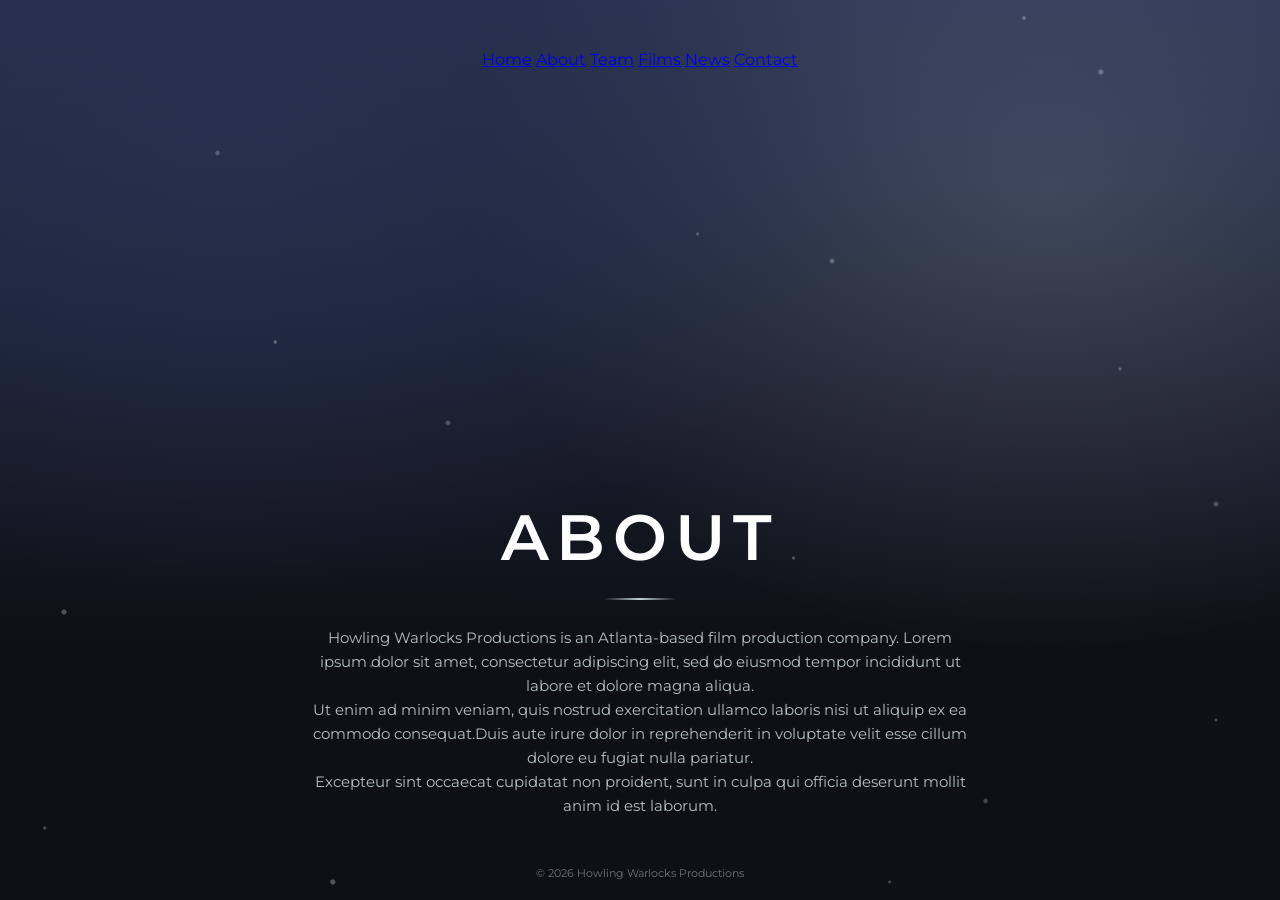
==== about.html @ 69b0be87 "Add About page for Howling Warlocks Productions This file contains the HTML structure and content fo" ====
<!DOCTYPE html>
<html lang="en">
<head>
  <meta charset="UTF-8" />
  <title>About | Howling Warlocks Productions</title>
  <meta name="viewport" content="width=device-width, initial-scale=1" />
  <meta name="description" content="About Howling Warlocks Productions, an Atlanta-based film production company." />

  <!-- Favicon -->
  <link rel="icon" type="image/png" href="/favicon.png">

  <!-- Fonts -->
  <link rel="preconnect" href="https://fonts.googleapis.com">
  <link rel="preconnect" href="https://fonts.gstatic.com" crossorigin>
  <link href="https://fonts.googleapis.com/css2?family=Montserrat:wght@400;500;600;700&display=swap" rel="stylesheet">

  <!-- Site styles -->
  <link rel="stylesheet" href="/assets/css/styles.css">
</head>

<body>

  <nav class="nav">
    <a href="/">Home</a>
    <a href="/about.html">About</a>
    <a href="/team.html">Team</a>
    <a href="/films.html">Films</a>
    <a href="/news.html">News</a>
    <a href="/contact.html">Contact</a>
  </nav>

  <!-- Background layers (keep exactly as on index.html) -->
  <div class="stars"></div>
  <div class="stars stars2"></div>
  <div class="stars stars3"></div>

  <main>
    <h1>About</h1>
    <div class="divider"></div>

    <p>
      Howling Warlocks Productions is an Atlanta-based film production company.
      Lorem ipsum dolor sit amet, consectetur adipiscing elit, sed do eiusmod tempor incididunt ut labore et dolore magna aliqua.
    </p>

    <p>
      Ut enim ad minim veniam, quis nostrud exercitation ullamco laboris nisi ut aliquip ex ea commodo consequat.Duis aute irure dolor in reprehenderit in voluptate velit esse cillum dolore eu fugiat nulla pariatur.
    </p>

    <p>
      Excepteur sint occaecat cupidatat non proident, sunt in culpa qui officia deserunt mollit anim id est laborum.
    </p>
  </main>

  <footer>
    © 2026 Howling Warlocks Productions
  </footer>

</body>
</html>
---- assets/css/styles.css ----
:root {
      --navy: #26314f;
      --night: #0f1015;
      --mist: #e3f0f6;
      --white: #ffffff;
    }

    * { box-sizing: border-box; }

    html, body {
      height: 100%;
      margin: 0;
    }

    body {
      font-family: "Montserrat", system-ui, sans-serif;
      color: var(--mist);
      background:
        radial-gradient(1100px 800px at 18% 12%, rgba(38,49,79,0.95), transparent 60%),
        radial-gradient(900px 700px at 82% 22%, rgba(227,240,246,0.16), transparent 65%),
        linear-gradient(180deg, var(--navy), var(--night) 72%);
      display: grid;
      place-items: center;
      overflow: hidden;
      position: relative;
    }

    /* ===== STARFIELD ===== */

    /* FAR STARS */
    body::before {
      content: "";
      position: fixed;
      inset: -25%;
      pointer-events: none;
      background-image:
        radial-gradient(circle at 4% 8%, rgba(227,240,246,0.55) 0 1px, transparent 2px),
        radial-gradient(circle at 9% 28%, rgba(227,240,246,0.6) 0 1.25px, transparent 2px),
        radial-gradient(circle at 14% 55%, rgba(227,240,246,0.5) 0 1px, transparent 2px),
        radial-gradient(circle at 19% 78%, rgba(227,240,246,0.6) 0 1.25px, transparent 2px),

        radial-gradient(circle at 26% 14%, rgba(227,240,246,0.55) 0 1px, transparent 2px),
        radial-gradient(circle at 31% 42%, rgba(227,240,246,0.65) 0 1.5px, transparent 2px),
        radial-gradient(circle at 36% 66%, rgba(227,240,246,0.55) 0 1px, transparent 2px),
        radial-gradient(circle at 41% 86%, rgba(227,240,246,0.6) 0 1.25px, transparent 2px),

        radial-gradient(circle at 48% 10%, rgba(227,240,246,0.6) 0 1.25px, transparent 2px),
        radial-gradient(circle at 53% 34%, rgba(227,240,246,0.55) 0 1px, transparent 2px),
        radial-gradient(circle at 58% 58%, rgba(227,240,246,0.6) 0 1.25px, transparent 2px),
        radial-gradient(circle at 63% 82%, rgba(227,240,246,0.5) 0 1px, transparent 2px),

        radial-gradient(circle at 70% 18%, rgba(227,240,246,0.65) 0 1.5px, transparent 2px),
        radial-gradient(circle at 75% 44%, rgba(227,240,246,0.6) 0 1.25px, transparent 2px),
        radial-gradient(circle at 80% 70%, rgba(227,240,246,0.55) 0 1px, transparent 2px),
        radial-gradient(circle at 85% 90%, rgba(227,240,246,0.6) 0 1.25px, transparent 2px),

        radial-gradient(circle at 92% 26%, rgba(227,240,246,0.55) 0 1px, transparent 2px),
        radial-gradient(circle at 96% 52%, rgba(227,240,246,0.6) 0 1.25px, transparent 2px);

      opacity: 0.45;
      animation: driftSlow 110s linear infinite;
    }

    /* MID STARS */
    body::after {
      content: "";
      position: fixed;
      inset: -25%;
      pointer-events: none;
      background-image:
        radial-gradient(circle at 8% 38%, rgba(227,240,246,0.8) 0 1.75px, transparent 3px),
        radial-gradient(circle at 14% 18%, rgba(227,240,246,0.75) 0 1.5px, transparent 3px),
        radial-gradient(circle at 20% 62%, rgba(227,240,246,0.85) 0 2px, transparent 3px),

        radial-gradient(circle at 28% 28%, rgba(227,240,246,0.7) 0 1.5px, transparent 3px),
        radial-gradient(circle at 34% 82%, rgba(227,240,246,0.9) 0 2px, transparent 3px),
        radial-gradient(circle at 40% 48%, rgba(227,240,246,0.75) 0 1.5px, transparent 3px),

        radial-gradient(circle at 48% 14%, rgba(227,240,246,0.85) 0 2px, transparent 3px),
        radial-gradient(circle at 54% 66%, rgba(227,240,246,0.75) 0 1.75px, transparent 3px),
        radial-gradient(circle at 60% 36%, rgba(227,240,246,0.8) 0 1.75px, transparent 3px),

        radial-gradient(circle at 68% 76%, rgba(227,240,246,0.7) 0 1.5px, transparent 3px),
        radial-gradient(circle at 74% 22%, rgba(227,240,246,0.85) 0 2px, transparent 3px),
        radial-gradient(circle at 80% 54%, rgba(227,240,246,0.75) 0 1.75px, transparent 3px),

        radial-gradient(circle at 88% 18%, rgba(227,240,246,0.8) 0 1.75px, transparent 3px),
        radial-gradient(circle at 94% 72%, rgba(227,240,246,0.9) 0 2px, transparent 3px);

      opacity: 0.35;
      animation: driftMedium 75s linear infinite;
    }

    /* NEAR STARS */
    .stars-near {
      position: fixed;
      inset: -25%;
      pointer-events: none;
      background-image:
        radial-gradient(circle at 10% 58%, rgba(227,240,246,0.95) 0 2.25px, transparent 4px),
        radial-gradient(circle at 18% 18%, rgba(227,240,246,0.85) 0 2px, transparent 4px),
        radial-gradient(circle at 26% 72%, rgba(227,240,246,0.9) 0 2.25px, transparent 4px),

        radial-gradient(circle at 36% 32%, rgba(227,240,246,0.8) 0 2px, transparent 4px),
        radial-gradient(circle at 44% 88%, rgba(227,240,246,0.95) 0 2.25px, transparent 4px),

        radial-gradient(circle at 54% 22%, rgba(227,240,246,0.85) 0 2px, transparent 4px),
        radial-gradient(circle at 62% 62%, rgba(227,240,246,0.9) 0 2.25px, transparent 4px),

        radial-gradient(circle at 72% 42%, rgba(227,240,246,0.8) 0 2px, transparent 4px),
        radial-gradient(circle at 80% 78%, rgba(227,240,246,0.95) 0 2.25px, transparent 4px),

        radial-gradient(circle at 90% 28%, rgba(227,240,246,0.85) 0 2px, transparent 4px);

      opacity: 0.25;
      animation: driftFast 50s linear infinite;
      z-index: 0;
    }

    /* ===== PARALLAX ANIMATION ===== */
    @keyframes driftSlow {
      from { transform: translateY(0); }
      to   { transform: translateY(-95px); }
    }

    @keyframes driftMedium {
      from { transform: translateY(0); }
      to   { transform: translateY(-165px); }
    }

    @keyframes driftFast {
      from { transform: translateY(0); }
      to   { transform: translateY(-235px); }
    }

    /* ===== CONTENT ===== */
    main {
      position: relative;
      z-index: 2;
      text-align: center;
      padding: 32px;
      max-width: 720px;
    }

    h1 {
      margin: 0;
      font-size: clamp(40px, 6vw, 64px);
      line-height: 1.05;
      letter-spacing: 0.12em;
      font-weight: 600;
      color: var(--white);
      text-transform: uppercase;
    }

    .divider {
      width: 72px;
      height: 2px;
      margin: 26px auto;
      background: linear-gradient(
        90deg,
        transparent,
        rgba(227,240,246,0.85),
        transparent
      );
    }

    p {
      margin: 0;
      font-size: 15px;
      line-height: 1.6;
      color: rgba(227,240,246,0.78);
    }

    .whisper {
      margin-top: 28px;
      font-size: 12px;
      letter-spacing: 0.18em;
      text-transform: uppercase;
      color: rgba(227,240,246,0.55);
    }

    footer {
      position: fixed;
      bottom: 20px;
      left: 0;
      right: 0;
      text-align: center;
      font-size: 11px;
      color: rgba(227,240,246,0.45);
      z-index: 2;
    }
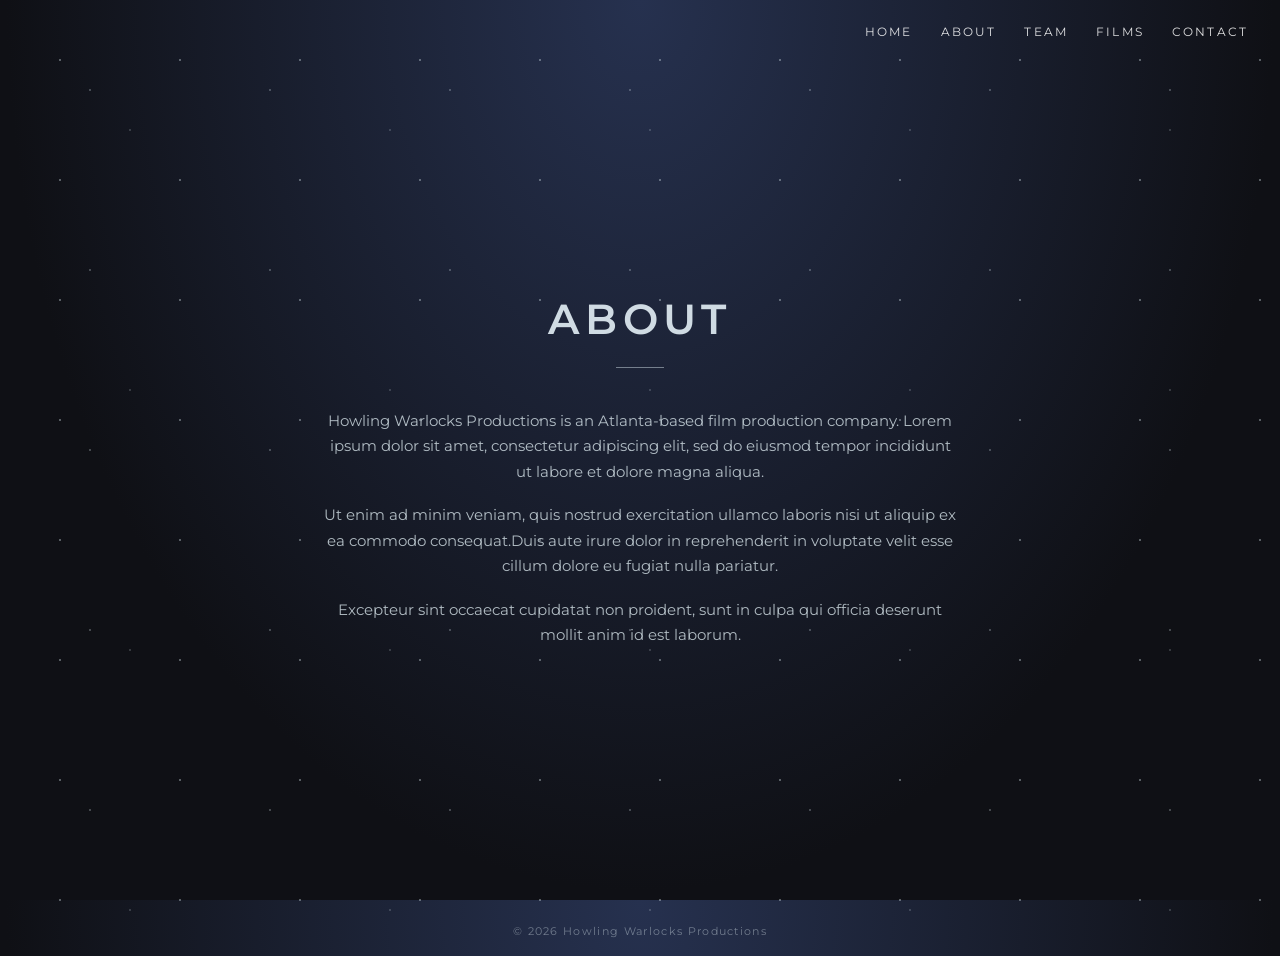
==== commit 649faeec: "Remove News link from navigation Removed the link to the News page from the navigation." ====
--- a/about.html
+++ b/about.html
@@ -25,7 +25,6 @@
     <a href="/about.html">About</a>
     <a href="/team.html">Team</a>
     <a href="/films.html">Films</a>
-    <a href="/news.html">News</a>
     <a href="/contact.html">Contact</a>
   </nav>
 
--- a/assets/css/styles.css
+++ b/assets/css/styles.css
@@ -1,192 +1,228 @@
-
-    :root {
-      --navy: #26314f;
-      --night: #0f1015;
-      --mist: #e3f0f6;
-      --white: #ffffff;
-    }
-
-    * { box-sizing: border-box; }
-
-    html, body {
-      height: 100%;
-      margin: 0;
-    }
-
-    body {
-      font-family: "Montserrat", system-ui, sans-serif;
-      color: var(--mist);
-      background:
-        radial-gradient(1100px 800px at 18% 12%, rgba(38,49,79,0.95), transparent 60%),
-        radial-gradient(900px 700px at 82% 22%, rgba(227,240,246,0.16), transparent 65%),
-        linear-gradient(180deg, var(--navy), var(--night) 72%);
-      display: grid;
-      place-items: center;
-      overflow: hidden;
-      position: relative;
-    }
-
-    /* ===== STARFIELD ===== */
-
-    /* FAR STARS */
-    body::before {
-      content: "";
-      position: fixed;
-      inset: -25%;
-      pointer-events: none;
-      background-image:
-        radial-gradient(circle at 4% 8%, rgba(227,240,246,0.55) 0 1px, transparent 2px),
-        radial-gradient(circle at 9% 28%, rgba(227,240,246,0.6) 0 1.25px, transparent 2px),
-        radial-gradient(circle at 14% 55%, rgba(227,240,246,0.5) 0 1px, transparent 2px),
-        radial-gradient(circle at 19% 78%, rgba(227,240,246,0.6) 0 1.25px, transparent 2px),
-
-        radial-gradient(circle at 26% 14%, rgba(227,240,246,0.55) 0 1px, transparent 2px),
-        radial-gradient(circle at 31% 42%, rgba(227,240,246,0.65) 0 1.5px, transparent 2px),
-        radial-gradient(circle at 36% 66%, rgba(227,240,246,0.55) 0 1px, transparent 2px),
-        radial-gradient(circle at 41% 86%, rgba(227,240,246,0.6) 0 1.25px, transparent 2px),
-
-        radial-gradient(circle at 48% 10%, rgba(227,240,246,0.6) 0 1.25px, transparent 2px),
-        radial-gradient(circle at 53% 34%, rgba(227,240,246,0.55) 0 1px, transparent 2px),
-        radial-gradient(circle at 58% 58%, rgba(227,240,246,0.6) 0 1.25px, transparent 2px),
-        radial-gradient(circle at 63% 82%, rgba(227,240,246,0.5) 0 1px, transparent 2px),
-
-        radial-gradient(circle at 70% 18%, rgba(227,240,246,0.65) 0 1.5px, transparent 2px),
-        radial-gradient(circle at 75% 44%, rgba(227,240,246,0.6) 0 1.25px, transparent 2px),
-        radial-gradient(circle at 80% 70%, rgba(227,240,246,0.55) 0 1px, transparent 2px),
-        radial-gradient(circle at 85% 90%, rgba(227,240,246,0.6) 0 1.25px, transparent 2px),
-
-        radial-gradient(circle at 92% 26%, rgba(227,240,246,0.55) 0 1px, transparent 2px),
-        radial-gradient(circle at 96% 52%, rgba(227,240,246,0.6) 0 1.25px, transparent 2px);
-
-      opacity: 0.45;
-      animation: driftSlow 110s linear infinite;
-    }
-
-    /* MID STARS */
-    body::after {
-      content: "";
-      position: fixed;
-      inset: -25%;
-      pointer-events: none;
-      background-image:
-        radial-gradient(circle at 8% 38%, rgba(227,240,246,0.8) 0 1.75px, transparent 3px),
-        radial-gradient(circle at 14% 18%, rgba(227,240,246,0.75) 0 1.5px, transparent 3px),
-        radial-gradient(circle at 20% 62%, rgba(227,240,246,0.85) 0 2px, transparent 3px),
-
-        radial-gradient(circle at 28% 28%, rgba(227,240,246,0.7) 0 1.5px, transparent 3px),
-        radial-gradient(circle at 34% 82%, rgba(227,240,246,0.9) 0 2px, transparent 3px),
-        radial-gradient(circle at 40% 48%, rgba(227,240,246,0.75) 0 1.5px, transparent 3px),
-
-        radial-gradient(circle at 48% 14%, rgba(227,240,246,0.85) 0 2px, transparent 3px),
-        radial-gradient(circle at 54% 66%, rgba(227,240,246,0.75) 0 1.75px, transparent 3px),
-        radial-gradient(circle at 60% 36%, rgba(227,240,246,0.8) 0 1.75px, transparent 3px),
-
-        radial-gradient(circle at 68% 76%, rgba(227,240,246,0.7) 0 1.5px, transparent 3px),
-        radial-gradient(circle at 74% 22%, rgba(227,240,246,0.85) 0 2px, transparent 3px),
-        radial-gradient(circle at 80% 54%, rgba(227,240,246,0.75) 0 1.75px, transparent 3px),
-
-        radial-gradient(circle at 88% 18%, rgba(227,240,246,0.8) 0 1.75px, transparent 3px),
-        radial-gradient(circle at 94% 72%, rgba(227,240,246,0.9) 0 2px, transparent 3px);
-
-      opacity: 0.35;
-      animation: driftMedium 75s linear infinite;
-    }
-
-    /* NEAR STARS */
-    .stars-near {
-      position: fixed;
-      inset: -25%;
-      pointer-events: none;
-      background-image:
-        radial-gradient(circle at 10% 58%, rgba(227,240,246,0.95) 0 2.25px, transparent 4px),
-        radial-gradient(circle at 18% 18%, rgba(227,240,246,0.85) 0 2px, transparent 4px),
-        radial-gradient(circle at 26% 72%, rgba(227,240,246,0.9) 0 2.25px, transparent 4px),
-
-        radial-gradient(circle at 36% 32%, rgba(227,240,246,0.8) 0 2px, transparent 4px),
-        radial-gradient(circle at 44% 88%, rgba(227,240,246,0.95) 0 2.25px, transparent 4px),
-
-        radial-gradient(circle at 54% 22%, rgba(227,240,246,0.85) 0 2px, transparent 4px),
-        radial-gradient(circle at 62% 62%, rgba(227,240,246,0.9) 0 2.25px, transparent 4px),
-
-        radial-gradient(circle at 72% 42%, rgba(227,240,246,0.8) 0 2px, transparent 4px),
-        radial-gradient(circle at 80% 78%, rgba(227,240,246,0.95) 0 2.25px, transparent 4px),
-
-        radial-gradient(circle at 90% 28%, rgba(227,240,246,0.85) 0 2px, transparent 4px);
-
-      opacity: 0.25;
-      animation: driftFast 50s linear infinite;
-      z-index: 0;
-    }
-
-    /* ===== PARALLAX ANIMATION ===== */
-    @keyframes driftSlow {
-      from { transform: translateY(0); }
-      to   { transform: translateY(-95px); }
-    }
-
-    @keyframes driftMedium {
-      from { transform: translateY(0); }
-      to   { transform: translateY(-165px); }
-    }
-
-    @keyframes driftFast {
-      from { transform: translateY(0); }
-      to   { transform: translateY(-235px); }
-    }
-
-    /* ===== CONTENT ===== */
-    main {
-      position: relative;
-      z-index: 2;
-      text-align: center;
-      padding: 32px;
-      max-width: 720px;
-    }
-
-    h1 {
-      margin: 0;
-      font-size: clamp(40px, 6vw, 64px);
-      line-height: 1.05;
-      letter-spacing: 0.12em;
-      font-weight: 600;
-      color: var(--white);
-      text-transform: uppercase;
-    }
-
-    .divider {
-      width: 72px;
-      height: 2px;
-      margin: 26px auto;
-      background: linear-gradient(
-        90deg,
-        transparent,
-        rgba(227,240,246,0.85),
-        transparent
-      );
-    }
-
-    p {
-      margin: 0;
-      font-size: 15px;
-      line-height: 1.6;
-      color: rgba(227,240,246,0.78);
-    }
-
-    .whisper {
-      margin-top: 28px;
-      font-size: 12px;
-      letter-spacing: 0.18em;
-      text-transform: uppercase;
-      color: rgba(227,240,246,0.55);
-    }
-
-    footer {
-      position: fixed;
-      bottom: 20px;
-      left: 0;
-      right: 0;
-      text-align: center;
-      font-size: 11px;
-      color: rgba(227,240,246,0.45);
-      z-index: 2;
-    }
+/* --------------------------------------------------
+   Base reset & globals
+-------------------------------------------------- */
+
+* {
+  box-sizing: border-box;
+  margin: 0;
+  padding: 0;
+}
+
+html,
+body {
+  height: 100%;
+}
+
+body {
+  font-family: 'Montserrat', sans-serif;
+  color: rgba(227, 240, 246, 0.9);
+  background: radial-gradient(
+      ellipse at top,
+      #26314f 0%,
+      #0f1015 70%
+    );
+  overflow-x: hidden;
+}
+
+
+/* --------------------------------------------------
+   Navigation
+-------------------------------------------------- */
+
+.nav {
+  position: fixed;
+  top: 24px;
+  right: 32px;
+  display: flex;
+  align-items: center;
+  gap: 28px;
+  z-index: 10;
+
+  font-size: 12px;
+  letter-spacing: 0.18em;
+  text-transform: uppercase;
+}
+
+.nav a {
+  color: rgba(255, 255, 255, 0.85);
+  text-decoration: none;
+  transition: opacity 0.2s ease;
+}
+
+.nav a:hover {
+  opacity: 1;
+}
+
+/* Contact pill */
+.nav .nav-cta {
+  padding: 6px 14px;
+  border: 1px solid rgba(255, 255, 255, 0.75);
+  border-radius: 999px;
+  font-size: 11px;
+}
+
+.nav .nav-cta:hover {
+  background: rgba(255, 255, 255, 0.1);
+}
+
+
+/* --------------------------------------------------
+   Star layers (intentional night sky)
+-------------------------------------------------- */
+
+.stars,
+.stars2,
+.stars3 {
+  position: fixed;
+  top: 0;
+  left: 0;
+  width: 200%;
+  height: 200%;
+  background-repeat: repeat;
+  pointer-events: none;
+  z-index: 0;
+}
+
+.stars {
+  background-image:
+    radial-gradient(#e3f0f6 1px, transparent 1px);
+  background-size: 120px 120px;
+  opacity: 0.35;
+  animation: drift 180s linear infinite;
+}
+
+.stars2 {
+  background-image:
+    radial-gradient(#e3f0f6 1.2px, transparent 1.2px);
+  background-size: 180px 180px;
+  opacity: 0.25;
+  animation: driftReverse 260s linear infinite;
+}
+
+.stars3 {
+  background-image:
+    radial-gradient(#e3f0f6 1.4px, transparent 1.4px);
+  background-size: 260px 260px;
+  opacity: 0.18;
+  animation: drift 340s linear infinite;
+}
+
+
+/* --------------------------------------------------
+   Parallax animations
+-------------------------------------------------- */
+
+@keyframes drift {
+  from {
+    transform: translate(0, 0);
+  }
+  to {
+    transform: translate(-300px, -200px);
+  }
+}
+
+@keyframes driftReverse {
+  from {
+    transform: translate(0, 0);
+  }
+  to {
+    transform: translate(300px, 200px);
+  }
+}
+
+
+/* --------------------------------------------------
+   Main content
+-------------------------------------------------- */
+
+main {
+  position: relative;
+  z-index: 2;
+  min-height: 100vh;
+
+  display: flex;
+  flex-direction: column;
+  align-items: center;
+  justify-content: center;
+
+  text-align: center;
+  padding: 120px 24px 80px;
+}
+
+main h1 {
+  font-size: 42px;
+  font-weight: 600;
+  letter-spacing: 0.14em;
+  text-transform: uppercase;
+}
+
+main p {
+  max-width: 640px;
+  margin-top: 18px;
+  font-size: 15px;
+  line-height: 1.7;
+  color: rgba(227, 240, 246, 0.75);
+}
+
+
+/* --------------------------------------------------
+   Divider
+-------------------------------------------------- */
+
+.divider {
+  width: 48px;
+  height: 1px;
+  background: rgba(227, 240, 246, 0.45);
+  margin: 22px auto;
+}
+
+
+/* --------------------------------------------------
+   Links inside content
+-------------------------------------------------- */
+
+main a {
+  color: rgba(227, 240, 246, 0.9);
+  text-decoration: none;
+  border-bottom: 1px solid rgba(227, 240, 246, 0.4);
+}
+
+main a:hover {
+  border-bottom-color: rgba(227, 240, 246, 0.9);
+}
+
+
+/* --------------------------------------------------
+   Footer
+-------------------------------------------------- */
+
+footer {
+  position: relative;
+  z-index: 2;
+  text-align: center;
+  font-size: 11px;
+  letter-spacing: 0.12em;
+  color: rgba(227, 240, 246, 0.4);
+  padding: 24px 0 18px;
+}
+
+
+/* --------------------------------------------------
+   Responsive tweaks
+-------------------------------------------------- */
+
+@media (max-width: 768px) {
+  .nav {
+    right: 16px;
+    gap: 18px;
+    font-size: 11px;
+  }
+
+  main h1 {
+    font-size: 32px;
+  }
+
+  main {
+    padding-top: 100px;
+  }
+}
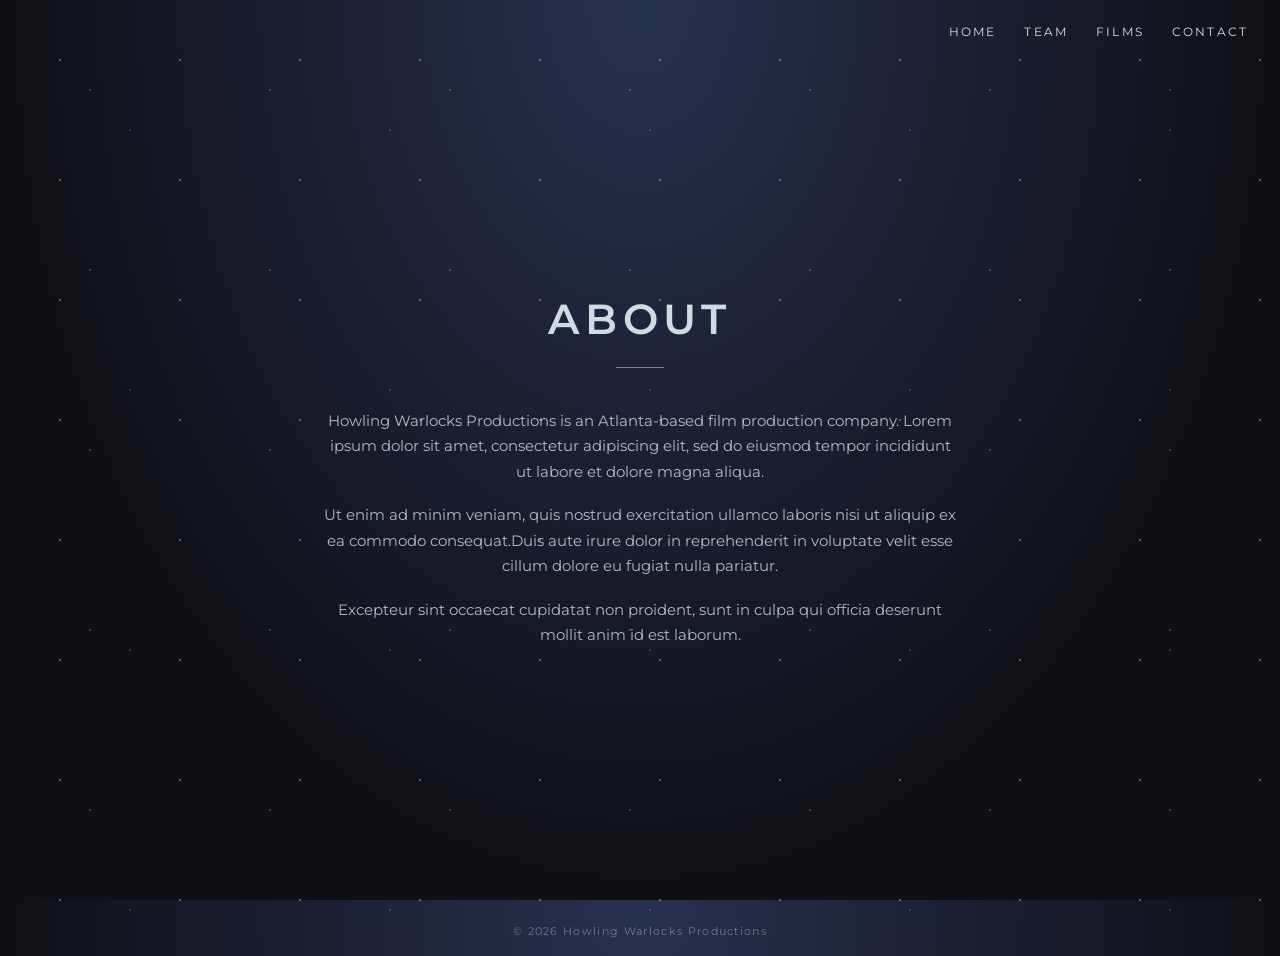
==== commit a9e03613: "Remove About link from navigation Removed the About link from the navigation menu." ====
--- a/about.html
+++ b/about.html
@@ -22,7 +22,6 @@
 
   <nav class="nav">
     <a href="/">Home</a>
-    <a href="/about.html">About</a>
     <a href="/team.html">Team</a>
     <a href="/films.html">Films</a>
     <a href="/contact.html">Contact</a>
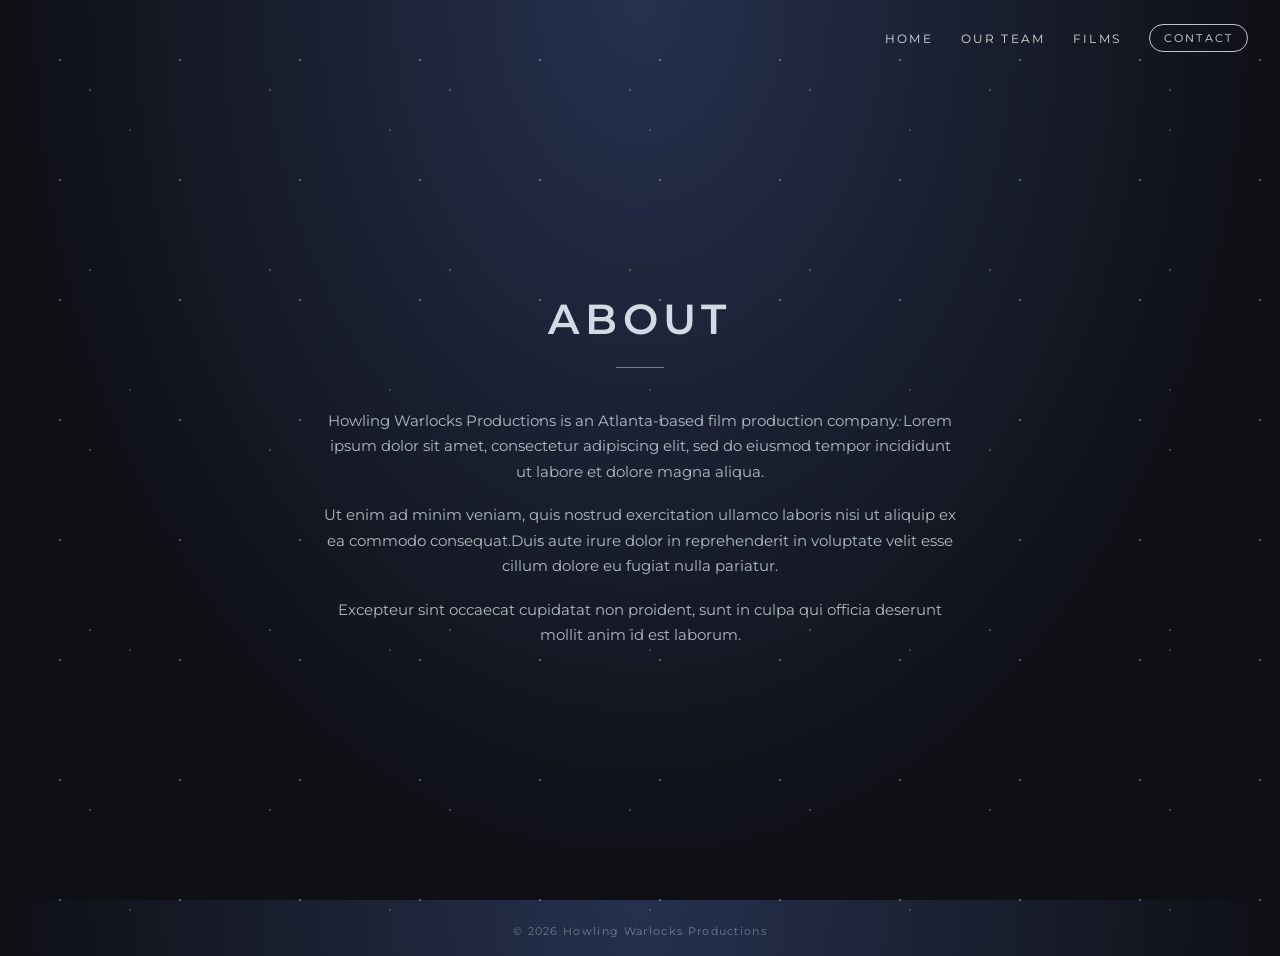
==== commit 05393734: "Update navigation links in about.html" ====
--- a/about.html
+++ b/about.html
@@ -21,10 +21,10 @@
 <body>
 
   <nav class="nav">
-    <a href="/">Home</a>
-    <a href="/team.html">Team</a>
+    <a href="/index.html">Home</a>
+    <a href="/team.html">Our Team</a>
     <a href="/films.html">Films</a>
-    <a href="/contact.html">Contact</a>
+    <a href="/contact.html" class="nav-cta">Contact</a>
   </nav>
 
   <!-- Background layers (keep exactly as on index.html) -->
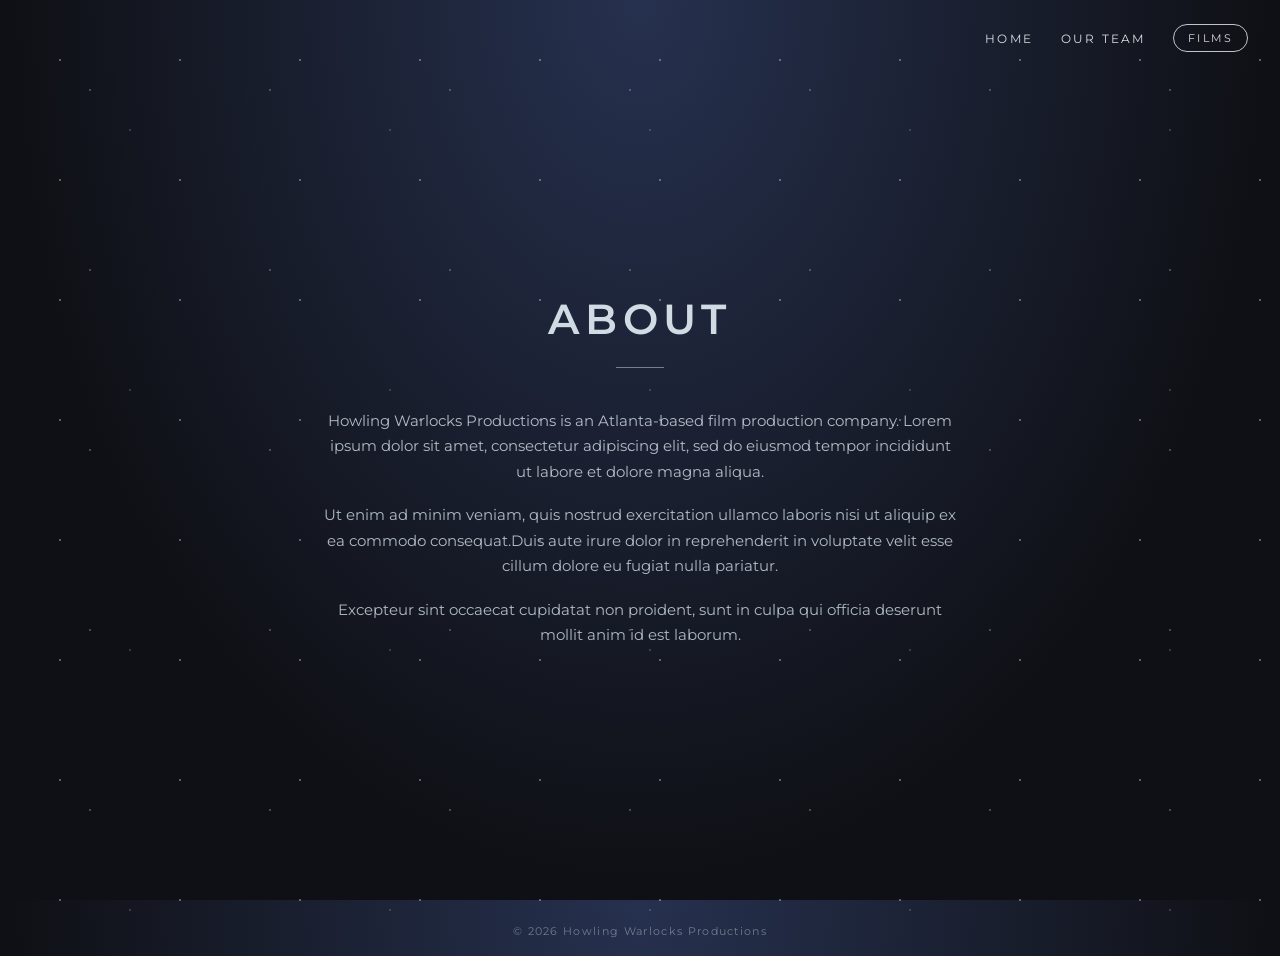
==== commit c05e88d3: "Update navigation links in about.html" ====
--- a/about.html
+++ b/about.html
@@ -20,12 +20,11 @@
 
 <body>
 
-  <nav class="nav">
-    <a href="/index.html">Home</a>
-    <a href="/team.html">Our Team</a>
-    <a href="/films.html">Films</a>
-    <a href="/contact.html" class="nav-cta">Contact</a>
-  </nav>
+<nav class="nav">
+  <a href="/">Home</a>
+  <a href="/team.html">Our Team</a>
+  <a href="/films.html" class="nav-cta">Films</a>
+</nav>
 
   <!-- Background layers (keep exactly as on index.html) -->
   <div class="stars"></div>
--- a/assets/css/styles.css
+++ b/assets/css/styles.css
@@ -53,7 +53,7 @@
   opacity: 1;
 }
 
-/* Contact pill */
+/* Nav pill (use on whichever link is the "primary") */
 .nav .nav-cta {
   padding: 6px 14px;
   border: 1px solid rgba(255, 255, 255, 0.75);
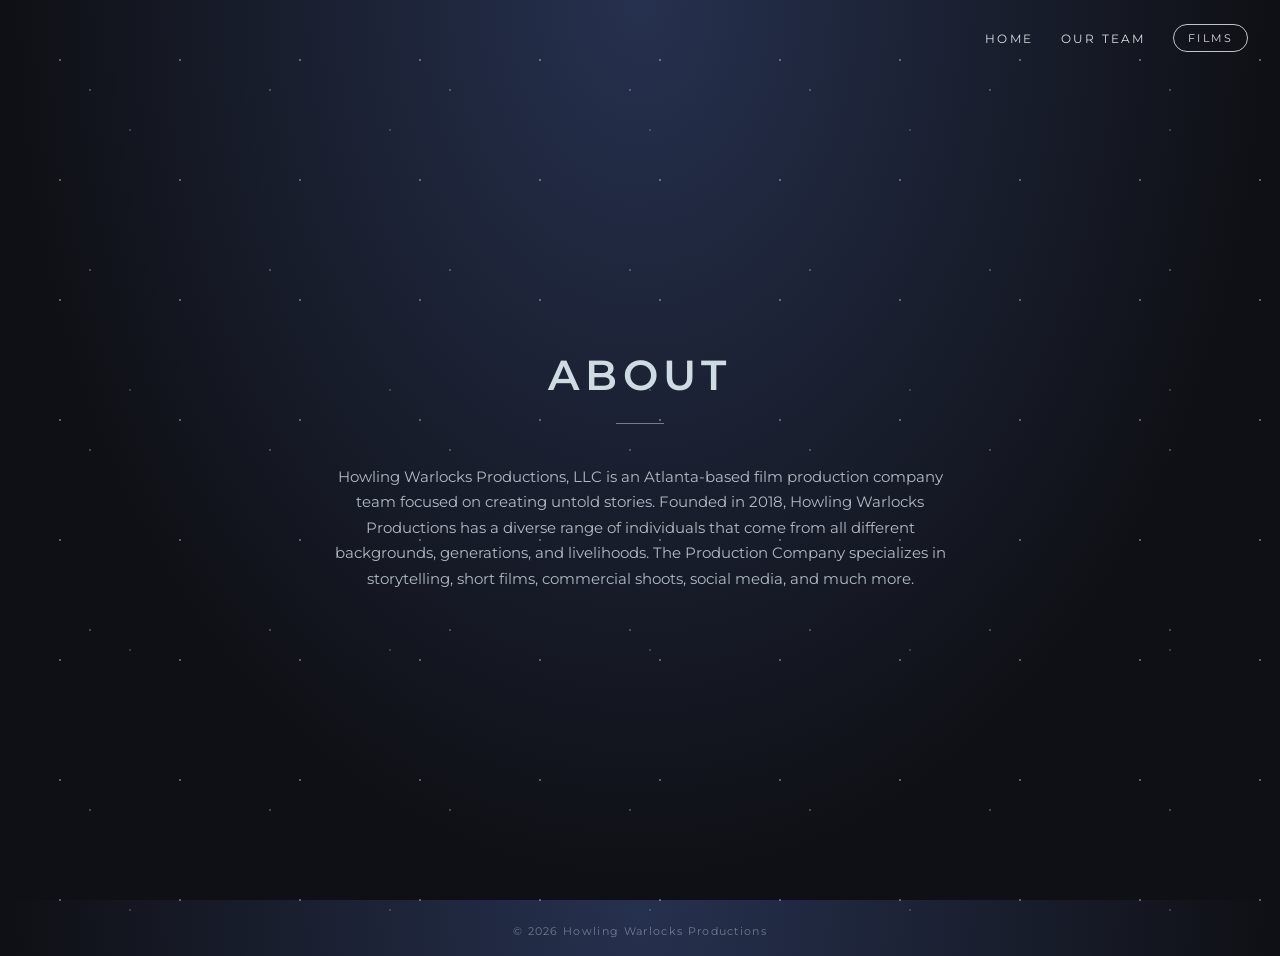
==== commit 27bc8164: "Revise About section for clarity and detail Updated company description and removed unnecessary text" ====
--- a/about.html
+++ b/about.html
@@ -36,16 +36,9 @@
     <div class="divider"></div>
 
     <p>
-      Howling Warlocks Productions is an Atlanta-based film production company.
-      Lorem ipsum dolor sit amet, consectetur adipiscing elit, sed do eiusmod tempor incididunt ut labore et dolore magna aliqua.
-    </p>
-
-    <p>
-      Ut enim ad minim veniam, quis nostrud exercitation ullamco laboris nisi ut aliquip ex ea commodo consequat.Duis aute irure dolor in reprehenderit in voluptate velit esse cillum dolore eu fugiat nulla pariatur.
-    </p>
-
-    <p>
-      Excepteur sint occaecat cupidatat non proident, sunt in culpa qui officia deserunt mollit anim id est laborum.
+      Howling Warlocks Productions, LLC is an Atlanta-based film production company team focused on creating untold stories. 
+      
+      Founded in 2018, Howling Warlocks Productions has a diverse range of individuals that come from all different backgrounds, generations, and livelihoods. The Production Company specializes in storytelling, short films, commercial shoots, social media, and much more.
     </p>
   </main>
 
